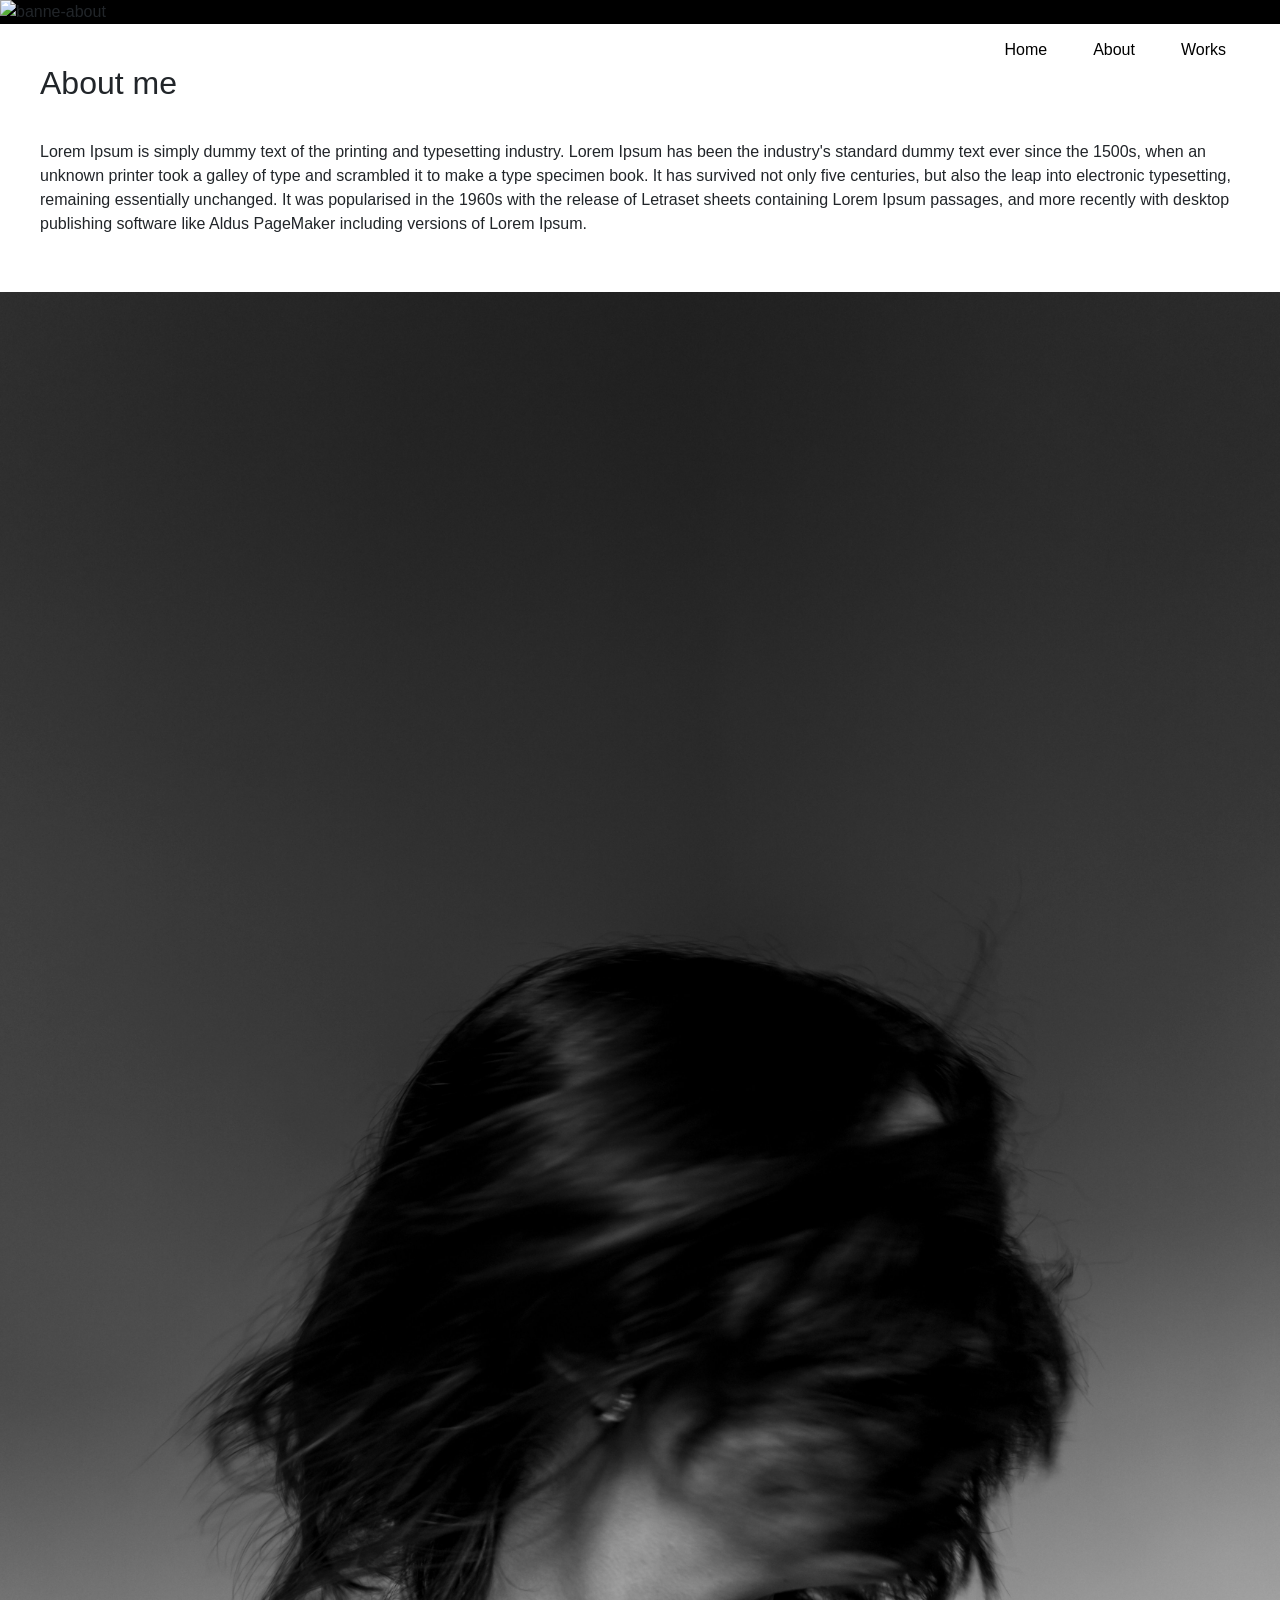
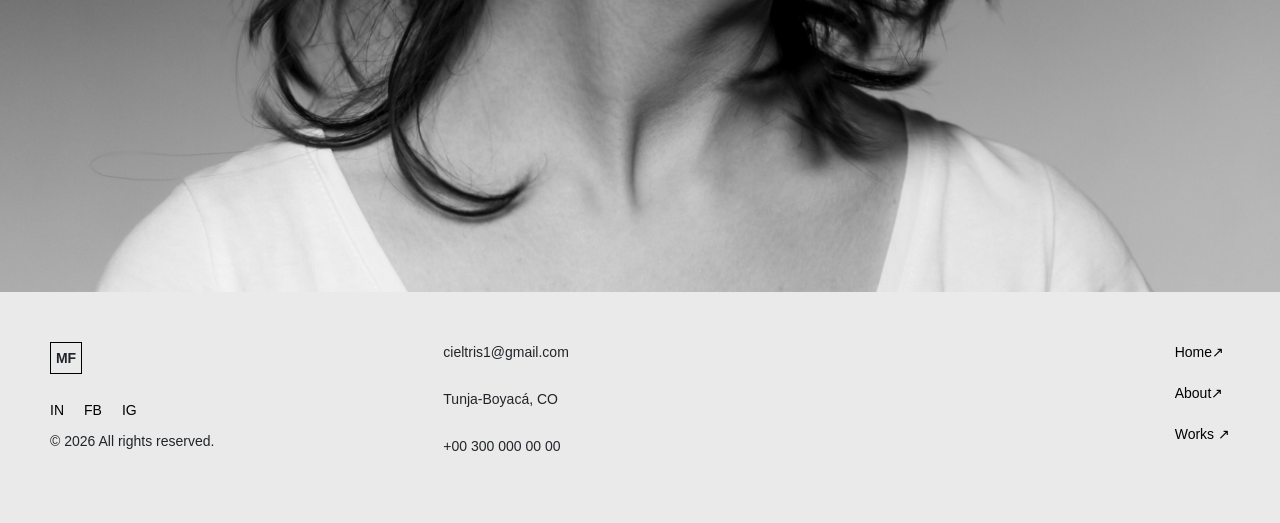
==== pages/about.html @ f619775b "se agrega archivos de proyecto v1 2026" ====
<!DOCTYPE html>
<html lang="en">
<head>
    <meta charset="UTF-8">
    <meta name="viewport" content="width=device-width, initial-scale=1.0">
      <!-- link bt-->
    <link href="https://cdn.jsdelivr.net/npm/bootstrap@5.3.8/dist/css/bootstrap.min.css" rel="stylesheet" integrity="sha384-sRIl4kxILFvY47J16cr9ZwB07vP4J8+LH7qKQnuqkuIAvNWLzeN8tE5YBujZqJLB" crossorigin="anonymous">
    
    <!-- link de mi css -->
     <link rel="stylesheet" href="../CSS/style.css">

    <title>Portafolio</title>
</head>
<body>
      
    <header>
          <!-- etiqueta para el menu de navegacion  -->
         <nav class="navbar navbar-dark bg-dark navbar-expand-lg">
         <div class="container-fluid">
              <button class="navbar-toggler" type="button" data-bs-toggle="offcanvas" data-bs-target="#offcanvasDarkNavbar" aria-controls="offcanvasDarkNavbar" aria-label="Toggle navigation">
                <span class="navbar-toggler-icon"></span>
              </button>
         <div class="offcanvas offcanvas-end text-bg-dark" tabindex="-1" id="offcanvasDarkNavbar" aria-labelledby="offcanvasDarkNavbarLabel">
                <div class="offcanvas-header">
                  <button type="button" class="btn-close btn-close-white" data-bs-dismiss="offcanvas" aria-label="Close"></button>
                </div>
           <div class="offcanvas-body">
              <ul class="navbar-nav justify-content-end flex-grow-1 pe-3">
                <li class="nav-item">
                    <a class="nav-link active" aria-current="page" href="../index.html">Home</a>
                </li>
                <li class="nav-item">
                 <a class="nav-link" href="../pages/about.html">About</a>
                </li>
                <li class="nav-item">
                 <a class="nav-link" href="../pages/works.html">Works</a>
                </li>
           </div>
        </div>
        </div>
        </nav>

          <!-- etiqueta para el banner principal -->
        <img class="banner-img" src="../img/banner-about.jpg" alt="banne-about" >
    </header>  

   <main>
      <section class="two-columns">
         <article class="text-about">
           <h2>About me</h2>
                    <p>
                 Lorem Ipsum is simply dummy text of the printing and typesetting industry. Lorem Ipsum has been the industry's standard dummy text ever since the 1500s, when an unknown printer took a galley of type and scrambled it to make a type specimen book. It has survived not only five centuries, but also the leap into electronic typesetting, remaining essentially unchanged. It was popularised in the 1960s with the release of Letraset sheets containing Lorem Ipsum passages, and more recently with desktop publishing software like Aldus PageMaker including versions of Lorem Ipsum.
                   </p>
         </article>
            <!-- etiqueta para las img -->
            <img class="foto1" src="../img/foto1.jpg" alt="fotografia-uno" > 
       </section>
    </main>

    <!-- etiqueta para el pie de pagina -->
      <footer>
          <!-- Columna izquierda: logo + redes -->
           <section class="footer-left">
              <figure class="logo">MF</figure>

              <ul class="social">
                    <li>
                      <a href="#">IN <!-- LinkedIn  -->
                      </a>
                  </li>
                  <li>
                       <a href="#">FB <!-- Facebook  -->
                       </a>
                  </li>
                    <li>
                        <a href="#">IG   <!-- Instagram -->
                         </a>
                   </li>
               </ul>

                <p class="copyright">
                    © 2026 All rights reserved.
               </p>
          </section>

       <!-- Columna central: contacto -->
      <section class="footer-center">
           <p>cieltris1@gmail.com</p>
            <p>Tunja-Boyacá, CO</p>
            <p>+00 300 000 00 00</p>
      </section>

      <!-- Columna derecha: navegación como menú principal-->
        <nav class="footer-right">
            <ul>
               <li>
                 <a href="../index.html">Home↗
                 </a>
              </li>
              <li>
                  <a href="../pages/about.html">About↗
                  </a>
              </li>
              <li>
                   <a href="../pages/works.html">Works ↗
                  </a>
              </li>
           </ul>
        </nav>

     </footer>

<!-- link bt Javascript-->
<script src="https://cdn.jsdelivr.net/npm/bootstrap@5.3.8/dist/js/bootstrap.min.js" integrity="sha384-G/EV+4j2dNv+tEPo3++6LCgdCROaejBqfUeNjuKAiuXbjrxilcCdDz6ZAVfHWe1Y" crossorigin="anonymous"></script>



</body>
</html>
---- CSS/style.css ----
/* SECCIONES GENERALES*/

* { /* reset*/
  margin: 0;
  padding: 0;
  box-sizing: border-box; /* Importante para que no enloquezca el espacio de cada cajita */
  font-family: Verdana, Geneva, Tahoma, sans-serif; /* Tipo de letra */
}

/*estilos generales BODY*/
body {
    height: 100%; 
    display: flex;
    flex-direction: column;    
  }

/*estilos generales HEADER*/
header{
  background-color: black; /*color de fondo */
  width: 100%; /*ancho total */
  display: grid;
}

header nav ul {
  display: flex; /* para que quede horizontal */
  list-style: none;/* Quitar bullet points */
  gap: 30px;  /* ESPACIO entre Home / About / Works */
  position: absolute; /* Para poner sobre la imagen */ 
  top: 30px;   /* Distancia desde arriba */
  right: 30px;  /* Lo mueve a la derecha */
}
.menu a { /* especificar que es la clase menu */
  text-decoration: none;  /* Sin subrayado */
}

/* estilos para imagenes banner */
.banner-img {     
  width: 100%; /*ancho de la imagen*/
}


/* estilos generales FOOTER */
footer{
    font-size: 12px; 
    padding: 50px; 
    background-color: #eaeaea; /* Color de fondo*/
    font-size: 14px; /* Tamaño de la letra*/
}

.footer-left, 
.footer-center,
.footer-right { /* columnas footer*/
  display: flex; /* De manera horizontal*/
  flex-direction: column; /* Para que queden columnas*/
  gap: 10px; /* Espacio entre ellos*/
}

.logo { /* logo o figura footer*/
  border: 1px solid black; /* Linea continua*/
  width: 32px; /* Espacio de contenedor*/
  height: 32px; /* Espacio de contendor*/
  font-weight: bold; /* Negrita en letra */
  display: flex;  /*distribuye class del section*/
  align-items: center; /* Para que quede centrado alineacion*/
  justify-content: center; /* Para que quede centrado */
}


.social { /* redes footer */
  list-style: none;  /*Sin bullet points*/
  display: flex; /*Ubicados de manera horizontal*/
  gap: 20px; /* Espacio entre ellos horizontal*/
  padding: 0;
  margin: 0;
}

a{
  color: black; /* Color de la letra*/
  text-decoration: none; /* Sin subrayado */
}

.footer-right ul { /* navegación derecha pie de pagina */
  list-style: none; /*Sin bullet points*/
  color: black; /* Color de la letra*/
  padding: 0;
  margin: 0;
}

.footer-right li {/* navegación derecha pie de pagina */
  margin-bottom: 20px;  /* Espacio ENTRE cada item */
}


/* SECCION HOME */
.logos {
  padding: 60px 40px;
}

.logos-list { /* Logos home */
  list-style: none; /* Quitar bullet points */
  display: flex; /* para que quede horizontal */
  justify-content: center; /* centrados */
  gap: 40px; /* ESPACIO entre cada uno*/
  align-items: center;
}

.logos-list img { /* Logos home */
  max-height: 60px; /* todos parecidos */
  max-width:auto ;
}





/* SECCION ABOUT */

.two-columns { /* Contenedor principal que crea las dos columnas */
  display: flex; /* para que quede horizontal */
  flex-direction: column; /* baje una columna */
  width: 100%; /* Ancho total */
}

.foto1 {
  max-width: 50%; /* Máximo ancho de la imagen para que quede a mitad 50% */
  min-width: 100%; /* minimo ancho de la imagen para que quede a mitad 100% */
}

.text-about { /* Columna de texto */
  display: flex;
  flex-direction: column; /* Organiza el contenido verticalmente */
  justify-content: center; /* Centra el contenido verticalmente dentro de la columna */
  gap: 30px;  /* espacio entre h2 y p */
  padding: 40px; /* Agrega espacio interno para que el texto no quede pegado */
}





/* SECCION WORKS */

/* ESTILOS MOBILE */
/*estilos pagina main*/
.page-works {
  height: 80vh; /*viewportheight lo que ocupa a lo alto*/
  align-content: center; /*imagenes centradas en su altura*/
  display: grid; /*convierte en contenedor grilla*/
  grid-template-columns: 1fr ;/*numero de columnas*/
  grid-template-rows: repeat(4,25%);/*numero de filas*/
}
.page-works div img{
  width: 100%; /*ancho completo*/
  height: 100%; /*alto completo*/
  object-fit: cover; /*establecer tamaño de imagenes para que queden iguales*/
}
.page-works .img-dos{  /*ocultar una imagen en mobile*/
  display: none;
}
footer {
  grid-template-columns: 1fr;/*numero de columnas*/
}
.footer-center{
  padding-top: 20px ;
}



/*estilos para tablet*/
@media screen and (min-width: 480px) {
 
  .banner-img {     
  width: 100%; /*ancho de la imagen*/
  }
  .page-works {
    grid-template-columns: repeat(2, 1fr); /*dos columnas*/
    grid-template-rows: repeat(3, 33.33%);/*tres filas*/
  }
  .page-works .img-cuatro, 
  .page-works .img-cinco{
    grid-column: span 2;/*para que se repita dos columnas*/
  }
  footer{
    grid-template-columns: repeat(3, 1fr); /*tres columnas*/
    display: grid; /*convierte en contenedor grilla*/
  }
  .footer-center{
  padding-top: 0;
}
 .footer-right {
    align-items: flex-end; /*alinear a la derecha*/
  }
.footer-right ul { 
  justify-content: flex-end;
}
}



/*estilos para desktop*/
@media screen and (min-width: 1024px) {
  .navbar {
    position: static;/*menu estatico*/
    padding:0; 
  }
  .navbar .nav-link {
  color: black  !important; /*color texto nav*/
  }
  .banner-img {     
  width: 100%; /*ancho de la imagen*/
  }
  .page-works {
    grid-template-columns: repeat(4, 1fr); /*cuatro columnas*/
    grid-template-rows: repeat(2, 50%);/*dos filas*/
  }
  .page-works .img-uno {
   grid-row: span 2; /*ocupa dos espacios verticalmente*/
  }
  .page-works .img-tres{
   grid-column: span 2;/*ocupa dos espacios horizontalmente*/
 }
  .page-works .img-cinco {
    grid-column: span 1; /*ocupa un espacio horizontalmente*/
  }
  .page-works .img-dos, 
  .page-works .img-cuatro{
    display: block; /*Se posicionan donde deben*/
  }
  footer{
    grid-template-columns: repeat(3, 1fr); /*tres columnas*/
    display: grid; /*convierte en contenedor grilla*/
  }
 .footer-right {
    align-items: flex-end; /*alinear a la derecha*/
  }
  }
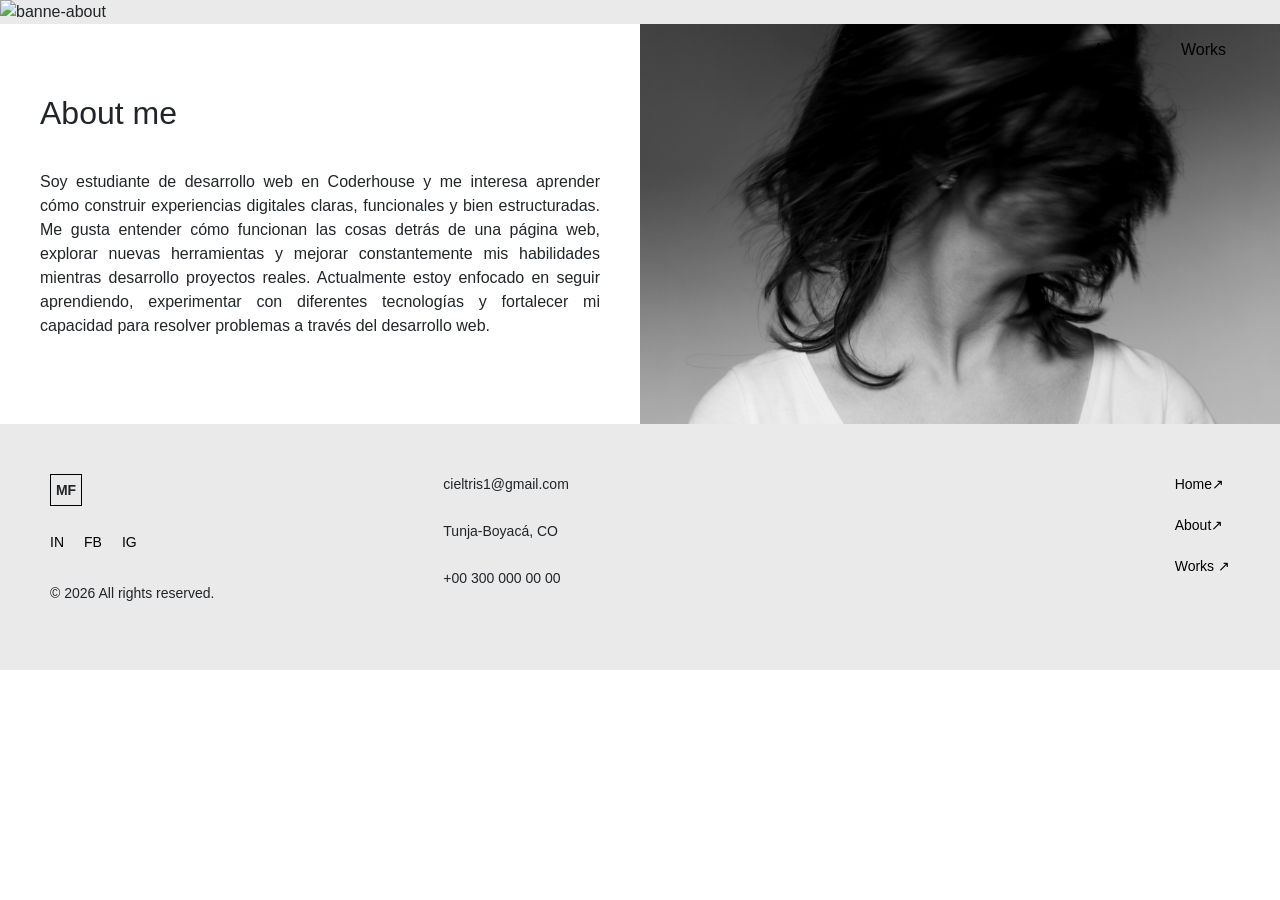
==== commit 6d9e7ef8: "se agrega archivos de proyecto version 2" ====
--- a/pages/about.html
+++ b/pages/about.html
@@ -7,7 +7,7 @@
     <link href="https://cdn.jsdelivr.net/npm/bootstrap@5.3.8/dist/css/bootstrap.min.css" rel="stylesheet" integrity="sha384-sRIl4kxILFvY47J16cr9ZwB07vP4J8+LH7qKQnuqkuIAvNWLzeN8tE5YBujZqJLB" crossorigin="anonymous">
     
     <!-- link de mi css -->
-     <link rel="stylesheet" href="../CSS/style.css">
+     <link rel="stylesheet" href="../CSS/main.css">
 
     <title>Portafolio</title>
 </head>
@@ -44,12 +44,14 @@
         <img class="banner-img" src="../img/banner-about.jpg" alt="banne-about" >
     </header>  
 
-   <main>
+   <main class ="page-about">
       <section class="two-columns">
          <article class="text-about">
            <h2>About me</h2>
-                    <p>
-                 Lorem Ipsum is simply dummy text of the printing and typesetting industry. Lorem Ipsum has been the industry's standard dummy text ever since the 1500s, when an unknown printer took a galley of type and scrambled it to make a type specimen book. It has survived not only five centuries, but also the leap into electronic typesetting, remaining essentially unchanged. It was popularised in the 1960s with the release of Letraset sheets containing Lorem Ipsum passages, and more recently with desktop publishing software like Aldus PageMaker including versions of Lorem Ipsum.
+                    <p class="animate__animated animate__fadeIn" > <!-- animacion texto -->
+                 Soy estudiante de desarrollo web en Coderhouse y me interesa aprender cómo construir experiencias digitales claras, funcionales y bien estructuradas.
+                 Me gusta entender cómo funcionan las cosas detrás de una página web, explorar nuevas herramientas y mejorar constantemente mis habilidades mientras desarrollo proyectos reales.
+                 Actualmente estoy enfocado en seguir aprendiendo, experimentar con diferentes tecnologías y fortalecer mi capacidad para resolver problemas a través del desarrollo web.
                    </p>
          </article>
             <!-- etiqueta para las img -->
@@ -113,6 +115,13 @@
 <!-- link bt Javascript-->
 <script src="https://cdn.jsdelivr.net/npm/bootstrap@5.3.8/dist/js/bootstrap.min.js" integrity="sha384-G/EV+4j2dNv+tEPo3++6LCgdCROaejBqfUeNjuKAiuXbjrxilcCdDz6ZAVfHWe1Y" crossorigin="anonymous"></script>
 
+<!-- link animaciones Animate.css -->
+<head>
+  <link
+    rel="stylesheet"
+    href="https://cdnjs.cloudflare.com/ajax/libs/animate.css/4.1.1/animate.min.css"
+  />
+</head>
 
 
 </body>
--- a/CSS/main.css
+++ b/CSS/main.css
@@ -0,0 +1,255 @@
+/* reset*/
+* {
+  margin: 0;
+  padding: 0;
+  box-sizing: border-box;
+  font-family: Verdana, Geneva, Tahoma, sans-serif;
+}
+
+/* estilos generales body */
+body {
+  height: 100%;
+  display: flex;
+  flex-direction: column;
+}
+
+a {
+  color: black;
+  text-decoration: none;
+}
+
+/* estilos HOME */
+.logos {
+  padding: 60px 40px;
+}
+
+.logos-list {
+  list-style: none;
+  display: flex;
+  justify-content: center;
+  gap: 40px;
+  align-items: center;
+}
+.logos-list img {
+  max-height: 60px;
+  max-width: auto;
+}
+
+/* ESTILOS MOBILE */
+/*estilos pagina WORKS*/
+.page-works {
+  height: 80vh;
+  align-content: center;
+  display: grid;
+  display: grid;
+  grid-template-columns: 1fr;
+  grid-template-rows: repeat(4, 25%);
+}
+.page-works div img {
+  width: 100%;
+  height: 100%;
+  object-fit: cover;
+}
+.page-works .img-dos {
+  display: none;
+}
+
+.footer-center {
+  padding-top: 20px;
+}
+
+/* estilos pagina ABOUT */
+.two-columns {
+  display: flex;
+  flex-direction: column;
+  width: 100%;
+}
+
+.foto1 {
+  max-width: 50%;
+  min-width: 100%;
+}
+
+.text-about {
+  display: flex;
+  flex-direction: column;
+  justify-content: center;
+  gap: 30px;
+  padding: 40px;
+}
+
+/*estilos header*/
+header {
+  background-color: #eaeaea;
+  width: 100%;
+  display: grid;
+}
+header nav ul {
+  display: flex;
+  list-style: none;
+  gap: 30px;
+  position: absolute;
+  top: 30px;
+  right: 30px;
+}
+header .nav-link {
+  text-decoration: none;
+  transition: color 0.3s ease, transform 0.2s ease;
+}
+header .nav-link:hover {
+  color: red !important;
+  font-weight: bold;
+  transform: translateY(-2px);
+}
+
+.banner-img {
+  width: 100%;
+}
+
+/*estilos footer*/
+footer {
+  padding: 50px;
+  background-color: #eaeaea;
+  font-size: 14px;
+}
+
+.footer-left,
+.footer-center,
+.footer-right {
+  display: flex;
+  flex-direction: column;
+  gap: 10px;
+}
+
+.logo {
+  border: 1px solid black;
+  width: 32px;
+  height: 32px;
+  font-weight: bold;
+  display: flex;
+  align-items: center;
+  justify-content: center;
+}
+
+.footer-left .social {
+  list-style: none;
+  display: flex;
+  gap: 20px;
+  padding: 0;
+  margin: 0;
+}
+.footer-left a {
+  transition: color 0.3s ease, transform 0.2s ease;
+}
+.footer-left a:hover {
+  color: #4a90e2;
+  letter-spacing: 1px;
+}
+
+.footer-right a {
+  text-decoration: none;
+  transition: color 0.3s ease, transform 0.2s ease;
+}
+.footer-right a:hover {
+  color: gray;
+  letter-spacing: 1px;
+}
+
+ul {
+  list-style: none;
+  padding: 0;
+  margin: 0;
+}
+
+li {
+  margin-bottom: 20px;
+}
+
+/*estilos para tablet*/
+@media screen and (min-width: 480px) {
+  .page-works {
+    display: grid;
+    grid-template-columns: repeat(2, 1fr);
+    grid-template-rows: repeat(3, 33.33%);
+  }
+  .page-works .img-cuatro,
+  .page-works .img-cinco {
+    grid-column: span 2;
+  }
+  .page-about .two-columns {
+    display: grid;
+    grid-template-columns: repeat(2, 1fr);
+    grid-template-rows: auto;
+  }
+  .page-about .foto1 {
+    width: 100%;
+    height: 100%;
+    object-fit: cover;
+    display: block;
+  }
+  footer {
+    display: grid;
+    grid-template-columns: repeat(3, 1fr);
+    grid-template-rows: auto;
+  }
+  .footer-center {
+    padding-top: 0;
+  }
+  .footer-right {
+    align-items: flex-end;
+  }
+  .footer-right ul {
+    justify-content: flex-end;
+  }
+}
+/*estilos para desktop*/
+@media screen and (min-width: 1024px) {
+  .navbar {
+    position: static;
+    padding: 0;
+  }
+  .navbar .nav-link {
+    color: black !important;
+  }
+  .page-works {
+    display: grid;
+    grid-template-columns: repeat(4, 1fr);
+    grid-template-rows: repeat(2, 50%);
+  }
+  .page-works .img-uno {
+    grid-row: span 2;
+  }
+  .page-works .img-tres {
+    grid-column: span 2;
+  }
+  .page-works .img-cinco {
+    grid-column: span 1;
+  }
+  .page-works .img-dos,
+  .page-works .img-cuatro {
+    display: block;
+  }
+  .page-about .two-columns {
+    display: grid;
+    grid-template-columns: repeat(2, 1fr);
+    grid-template-rows: auto;
+    align-items: center;
+    text-align: justify;
+  }
+  .page-about .foto1 {
+    width: 80%;
+    max-height: 400px;
+    object-fit: cover;
+    justify-self: center;
+    object-position: bottom;
+  }
+  footer {
+    display: grid;
+    grid-template-columns: repeat(3, 1fr);
+  }
+  .footer-right {
+    align-items: flex-end;
+  }
+}
+
+/*# sourceMappingURL=main.css.map */
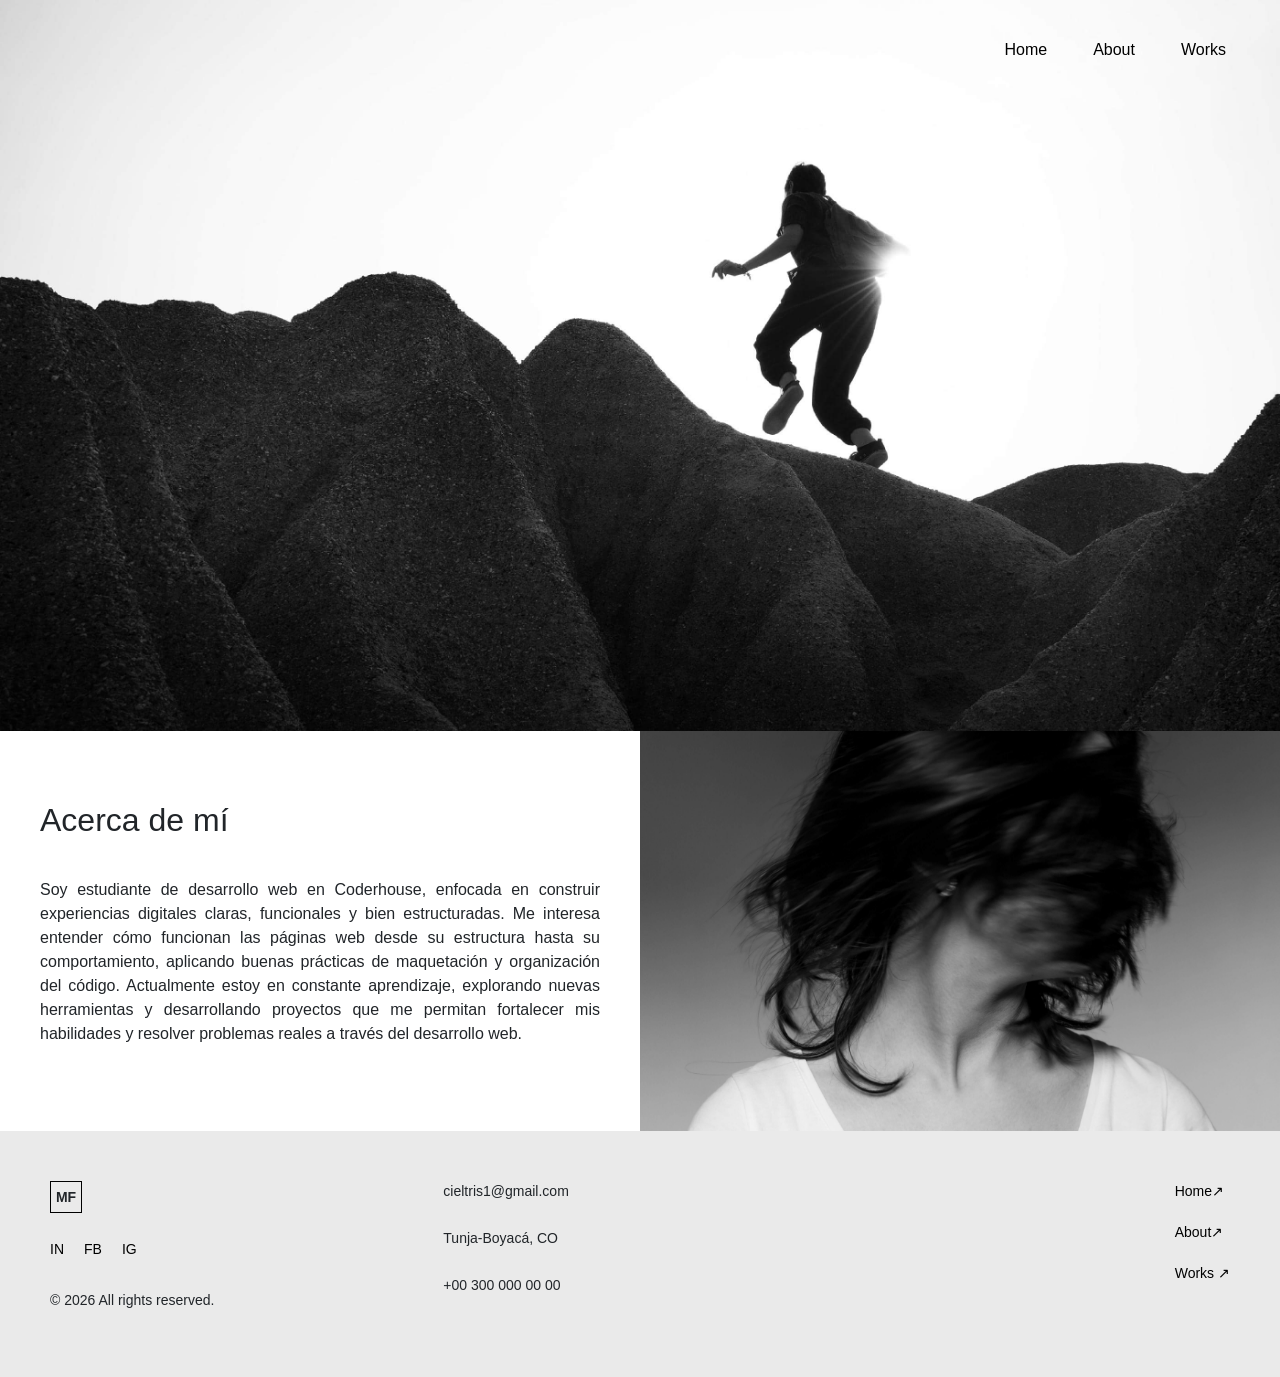
==== commit e9e675a6: "se agrega archivos de proyecto v3" ====
--- a/pages/about.html
+++ b/pages/about.html
@@ -9,7 +9,8 @@
     <!-- link de mi css -->
      <link rel="stylesheet" href="../CSS/main.css">
 
-    <title>Portafolio</title>
+    <title>Sobre mí | Diseñadora gráfica y estudiante de desarrollo web</title>
+    <meta name="description" content="Diseñadora grafica y estudiante de desarrollo web en Colombia. Interesada en crear interfaces claras, funcionales y bien estructuradas, integrando diseño y código.">
 </head>
 <body>
       
@@ -41,21 +42,21 @@
         </nav>
 
           <!-- etiqueta para el banner principal -->
-        <img class="banner-img" src="../img/banner-about.jpg" alt="banne-about" >
+        <img class="banner-img" src="../img/banner-about-perfil-disenadora.jpg" alt="Diseñadora caminando en paisaje creativo representando exploración visual y diseño" >
     </header>  
 
    <main class ="page-about">
       <section class="two-columns">
          <article class="text-about">
-           <h2>About me</h2>
+           <h2>Acerca de mí</h2>
                     <p class="animate__animated animate__fadeIn" > <!-- animacion texto -->
-                 Soy estudiante de desarrollo web en Coderhouse y me interesa aprender cómo construir experiencias digitales claras, funcionales y bien estructuradas.
-                 Me gusta entender cómo funcionan las cosas detrás de una página web, explorar nuevas herramientas y mejorar constantemente mis habilidades mientras desarrollo proyectos reales.
-                 Actualmente estoy enfocado en seguir aprendiendo, experimentar con diferentes tecnologías y fortalecer mi capacidad para resolver problemas a través del desarrollo web.
+                 Soy estudiante de desarrollo web en Coderhouse, enfocada en construir experiencias digitales claras, funcionales y bien estructuradas.
+                 Me interesa entender cómo funcionan las páginas web desde su estructura hasta su comportamiento, aplicando buenas prácticas de maquetación y organización del código.
+                 Actualmente estoy en constante aprendizaje, explorando nuevas herramientas y desarrollando proyectos que me permitan fortalecer mis habilidades y resolver problemas reales a través del desarrollo web.
                    </p>
          </article>
             <!-- etiqueta para las img -->
-            <img class="foto1" src="../img/foto1.jpg" alt="fotografia-uno" > 
+            <img class="foto1" src="../img/maria-fernanda-disenadora-grafica.jpg" alt="retrato de maria fernanda diseñadora gráfica" > 
        </section>
     </main>
 
@@ -67,15 +68,15 @@
 
               <ul class="social">
                     <li>
-                      <a href="#">IN <!-- LinkedIn  -->
+                      <a href="https://www.linkedin.com/in/cieltris/">IN <!-- LinkedIn  -->
                       </a>
                   </li>
                   <li>
-                       <a href="#">FB <!-- Facebook  -->
+                       <a href="https://www.facebook.com/cieltris/">FB <!-- Facebook  -->
                        </a>
                   </li>
                     <li>
-                        <a href="#">IG   <!-- Instagram -->
+                        <a href="https://www.instagram.com/cieltris/">IG   <!-- Instagram -->
                          </a>
                    </li>
                </ul>
--- a/CSS/main.css
+++ b/CSS/main.css
@@ -54,6 +54,14 @@
   display: none;
 }
 
+.img-hover {
+  filter: grayscale(100%);
+  transition: filter 0.4s ease-out;
+}
+.img-hover:hover {
+  filter: grayscale(0%);
+}
+
 .footer-center {
   padding-top: 20px;
 }
